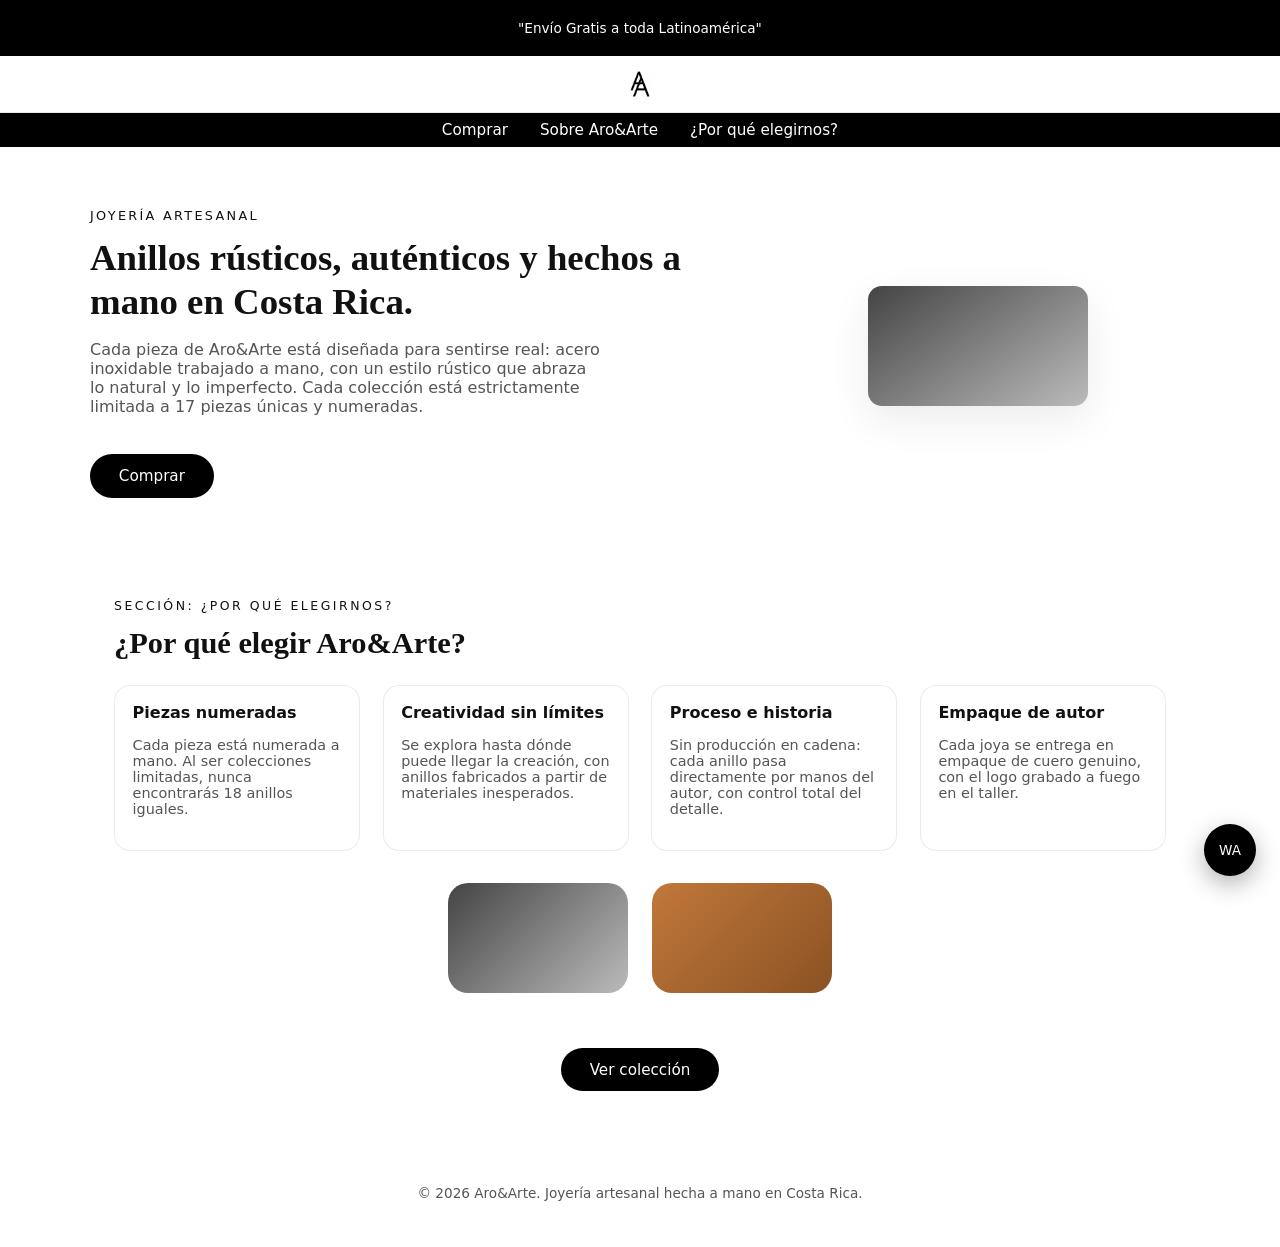
==== index.html @ f27d6332 "a" ====
<!DOCTYPE html>
<html lang="es">
<head>
  <meta charset="UTF-8" />
  <meta name="viewport" content="width=device-width, initial-scale=1" />
  <title>Aro&Arte - Joyería artesanal</title>
  <link rel="stylesheet" href="css/styles.css" />
</head>
<body>
  <header class="top-banner">
    <p>"Envío Gratis a toda Latinoamérica"</p>
  </header>

  <header class="main-header">
    <button class="nav-toggle" aria-label="Abrir menú">
      <span></span><span></span><span></span>
    </button>

    <a href="index.html#hero" class="brand-logo">
      <img src="img/logo-aroarte.jpg" alt="Aro&Arte" />
    </a>
  </header>



  <nav class="main-nav" aria-label="Navegación principal">
    <a href="comprar.html#catalogo" class="nav-link">Comprar</a>
    <a href="sobre.html#sobre" class="nav-link">Sobre Aro&Arte</a>
    <a href="por-que.html#por-que" class="nav-link">¿Por qué elegirnos?</a>
  </nav>

  <main>
<section class="hero" id="hero">
      <div class="hero-inner">
        <div class="hero-copy">
          <p class="hero-eyebrow">Joyería artesanal</p>
          <h1>Anillos rústicos, auténticos y hechos a mano en Costa Rica.</h1>
          <p class="hero-text">Cada pieza de Aro&Arte está diseñada para sentirse real: acero inoxidable trabajado a mano, con un estilo rústico que abraza lo natural y lo imperfecto. Cada colección está estrictamente limitada a 17 piezas únicas y numeradas.</p>
          <a href="#catalogo" class="btn-primary">Comprar</a>
        </div>
        <div class="hero-media">
          <div class="ring-hero"></div>
        </div>
      </div>
    </section>
<section class="por-que" id="por-que">
      <header class="section-header">
        <p class="section-eyebrow">Sección: ¿Por qué elegirnos?</p>
        <h2>¿Por qué elegir Aro&Arte?</h2>
      </header>
      <div class="por-que-grid">
        <article class="reason-card">
          <h3>Piezas numeradas</h3>
          <p>Cada pieza está numerada a mano. Al ser colecciones limitadas, nunca encontrarás 18 anillos iguales.</p>
        </article>
        <article class="reason-card">
          <h3>Creatividad sin límites</h3>
          <p>Se explora hasta dónde puede llegar la creación, con anillos fabricados a partir de materiales inesperados.</p>
        </article>
        <article class="reason-card">
          <h3>Proceso e historia</h3>
          <p>Sin producción en cadena: cada anillo pasa directamente por manos del autor, con control total del detalle.</p>
        </article>
        <article class="reason-card">
          <h3>Empaque de autor</h3>
          <p>Cada joya se entrega en empaque de cuero genuino, con el logo grabado a fuego en el taller.</p>
        </article>
      </div>
      <div class="por-que-media">
        <div class="por-que-ring"></div>
        <div class="por-que-pouch"></div>
      </div>
      <div class="por-que-cta">
        <a href="comprar.html" class="btn-primary">Ver colección</a>
      </div>
    </section>  </main>

  <a href="https://wa.me/" class="whatsapp-float" aria-label="Cotizar por WhatsApp">WA</a>

  <footer class="site-footer">
    <p>© 2026 Aro&Arte. Joyería artesanal hecha a mano en Costa Rica.</p>
  </footer>

  <script src="js/main.js"></script>
</body>
</html>
---- css/styles.css ----
/* Blanco y negro minimalista y responsive */
:root {
  --bg-main: #ffffff;
  --bg-alt: #f7f7f7;
  --color-text: #111111;
  --color-muted: #555555;
  --accent: #000000;
  --accent-soft: #222222;
  --border-soft: rgba(0,0,0,0.08);
  --radius-sm: 8px;
  --radius-md: 14px;
  --radius-full: 999px;
  --shadow-soft: 0 14px 40px rgba(0,0,0,0.08);
}

* { box-sizing: border-box; }
html, body { margin: 0; padding: 0; }
body {
  font-family: system-ui, -apple-system, BlinkMacSystemFont, "Segoe UI", sans-serif;
  background-color: var(--bg-main);
  color: var(--color-text);
}
img { max-width: 100%; display: block; }

.top-banner {
  background: #000000;
  color: #ffffff;
  text-align: center;
  font-size: 0.85rem;
  padding: 0.4rem 1rem;
}

.main-header {
  display: flex;
  align-items: center;
  justify-content: center;   /* logo centrado */
  padding: 0.75rem 1.5rem;
  border-bottom: 1px solid var(--border-soft);
  position: relative;        /* para posicionar el hamburguer */
}

.brand-logo img {
  height: 32px;
  display: block;
}

.nav-toggle {
  border: none;
  background: transparent;
  display: inline-flex;
  flex-direction: column;
  gap: 4px;
  padding: 4px;
  cursor: pointer;
  position: absolute;
  left: 1.5rem;
}

.nav-toggle span {
  width: 20px;
  height: 2px;
  background: #000000;
}

/* Solo en móvil */
@media (min-width: 769px) {
  .nav-toggle {
    display: none;
  }
}

.brand-mark {
  font-family: "Times New Roman", serif;
  font-size: 1.4rem;
  letter-spacing: 0.2em;
}

.header-actions { display: flex; gap: 0.5rem; }
.icon-btn {
  width: 32px;
  height: 32px;
  border-radius: 999px;
  border: 1px solid var(--border-soft);
  display: flex;
  align-items: center;
  justify-content: center;
  background: #ffffff;
  cursor: pointer;
}

.main-nav {
  display: flex;
  justify-content: center;
  gap: 2rem;
  padding: 0.5rem 1rem;
  background: #000000;
}

.nav-link {
  color: #ffffff;
  text-decoration: none;
  font-size: 0.95rem;
}

.hero {
  padding: 3rem 1.5rem 2.5rem;
}
.hero-inner {
  max-width: 1100px;
  margin: 0 auto;
  display: grid;
  grid-template-columns: minmax(0, 3fr) minmax(0, 2fr);
  gap: 2.5rem;
  align-items: center;
}
.hero-eyebrow {
  text-transform: uppercase;
  letter-spacing: 0.18em;
  font-size: 0.8rem;
}
.hero h1 {
  font-family: "Georgia", "Times New Roman", serif;
  font-size: 2.3rem;
  line-height: 1.2;
  margin: 0.5rem 0 1rem;
}
.hero-text {
  font-size: 1rem;
  color: var(--color-muted);
  max-width: 32rem;
}

.btn-primary {
  display: inline-flex;
  align-items: center;
  justify-content: center;
  padding: 0.8rem 1.8rem;
  border-radius: var(--radius-full);
  background: #000000;
  color: #ffffff;
  text-decoration: none;
  font-size: 0.95rem;
  margin-top: 1.4rem;
}

.hero-media {
  display: flex;
  justify-content: center;
}
.ring-hero {
  width: 220px;
  height: 120px;
  border-radius: var(--radius-md);
  background: linear-gradient(145deg, #444444, #bbbbbb);
  box-shadow: var(--shadow-soft);
}

.section-header {
  max-width: 1100px;
  margin: 0 auto 1.5rem;
  padding: 0 1.5rem;
}
.section-eyebrow {
  text-transform: uppercase;
  letter-spacing: 0.2em;
  font-size: 0.78rem;
}
.section-header h2 {
  font-family: "Georgia", "Times New Roman", serif;
  font-size: 1.9rem;
  margin: 0.3rem 0 0.3rem;
}
.section-note {
  font-size: 0.9rem;
  color: var(--color-muted);
}

.catalogo {
  padding: 2.5rem 0 3rem;
  background: #ffffff;
}

.catalogo-filters {
  max-width: 1100px;
  margin: 0 auto 1.5rem;
  padding: 0 1.5rem;
  display: flex;
  gap: 0.7rem;
  flex-wrap: wrap;
}
.filter-pill {
  border-radius: var(--radius-full);
  border: 1px solid var(--border-soft);
  padding: 0.4rem 1rem;
  font-size: 0.85rem;
  background: #ffffff;
  cursor: pointer;
}
.filter-pill.is-active {
  background: #000000;
  color: #ffffff;
}

.catalogo-grid {
  max-width: 1100px;
  margin: 0 auto;
  padding: 0 1.5rem;
  display: grid;
  grid-template-columns: repeat(4, minmax(0, 1fr));
  gap: 1.5rem;
}

.producto-card {
  background: #ffffff;
  border-radius: 18px;
  box-shadow: var(--shadow-soft);
  padding: 1.3rem 1.3rem 1.4rem;
  display: flex;
  flex-direction: column;
  gap: 0.9rem;
}
.producto-media {
  width: 100%;
  aspect-ratio: 4/3;
  border-radius: 16px;
  background: radial-gradient(circle at 30% 20%, #f7f7f7, #dddddd);
}
/* Cada clase media-* puede luego recibir background-image:url(...) */

.producto-body h3 {
  font-family: "Georgia", "Times New Roman", serif;
  font-size: 1.1rem;
  margin: 0;
}
.producto-body p {
  margin: 0.35rem 0;
  font-size: 0.9rem;
}
.producto-meta {
  font-size: 0.85rem;
  color: var(--color-muted);
}

.btn-outline {
  width: 100%;
  padding: 0.6rem 1rem;
  border-radius: var(--radius-full);
  border: 1px solid var(--border-soft);
  background: #ffffff;
  cursor: pointer;
  font-size: 0.9rem;
}

.tallas {
  max-width: 1100px;
  margin: 2.3rem auto 0;
  padding: 0 1.5rem;
}
.tallas h3 {
  font-size: 1.1rem;
}
.tallas p {
  font-size: 0.9rem;
  color: var(--color-muted);
}

.sobre {
  padding: 3rem 0 3rem;
  background: var(--bg-alt);
}
.sobre-inner {
  max-width: 900px;
  margin: 0 auto;
  padding: 0 1.5rem;
  display: grid;
  grid-template-columns: minmax(0, 1.3fr) minmax(0, 2fr);
  gap: 2rem;
  align-items: center;
}
.sobre-media {
  width: 100%;
  aspect-ratio: 3/4;
  border-radius: 14px;
  background: radial-gradient(circle at 30% 20%, #ffe2b5, #f0c59a);
}
.sobre-copy p {
  font-size: 0.95rem;
  color: var(--color-muted);
}

.por-que {
  padding: 3rem 0 3.5rem;
  background: #ffffff;
}
.por-que-grid {
  max-width: 1100px;
  margin: 0 auto 2rem;
  padding: 0 1.5rem;
  display: grid;
  grid-template-columns: repeat(4, minmax(0, 1fr));
  gap: 1.4rem;
}
.reason-card {
  background: #ffffff;
  border-radius: 16px;
  border: 1px solid var(--border-soft);
  padding: 1.1rem 1.1rem 1.2rem;
}
.reason-card h3 {
  font-size: 1rem;
  margin: 0 0 0.4rem;
}
.reason-card p {
  font-size: 0.9rem;
  color: var(--color-muted);
}

.por-que-media {
  max-width: 900px;
  margin: 0 auto;
  padding: 0 1.5rem;
  display: flex;
  gap: 1.5rem;
  justify-content: center;
}
.por-que-ring,
.por-que-pouch {
  width: 180px;
  height: 110px;
  border-radius: 20px;
}
.por-que-ring {
  background: linear-gradient(135deg, #444444, #bbbbbb);
}
.por-que-pouch {
  background: linear-gradient(135deg, #c1783a, #8b5224);
}

.por-que-cta {
  text-align: center;
  margin-top: 2rem;
}

.whatsapp-float {
  position: fixed;
  bottom: 1.5rem;
  right: 1.5rem;
  width: 52px;
  height: 52px;
  border-radius: 50%;
  background-color: #000000;
  color: #ffffff;
  display: flex;
  align-items: center;
  justify-content: center;
  box-shadow: 0 8px 24px rgba(0,0,0,0.3);
  text-decoration: none;
  font-size: 0.85rem;
}

.site-footer {
  padding: 1.5rem 1.5rem 2rem;
  text-align: center;
  font-size: 0.85rem;
  color: var(--color-muted);
}

/* Responsive */
@media (max-width: 1024px) {
  .catalogo-grid {
    grid-template-columns: repeat(3, minmax(0, 1fr));
  }
  .por-que-grid {
    grid-template-columns: repeat(2, minmax(0, 1fr));
  }
}

@media (max-width: 768px) {
  .hero-inner {
    grid-template-columns: minmax(0, 1fr);
  }
  .catalogo-grid {
    grid-template-columns: repeat(2, minmax(0, 1fr));
  }
  .sobre-inner {
    grid-template-columns: minmax(0, 1fr);
  }
  .por-que-grid {
    grid-template-columns: minmax(0, 1fr);
  }
  .main-nav {
    overflow-x: auto;
  }
}

@media (max-width: 480px) {
  .catalogo-grid {
    grid-template-columns: minmax(0, 1fr);
  }
}

.brand-logo img {
  height: 32px;       /* ajusta según se vea mejor */
  display: block;
}
.media-onda {
  background-image: url("img/hero-ring.jpg");
  background-size: cover;
  background-position: center;
}
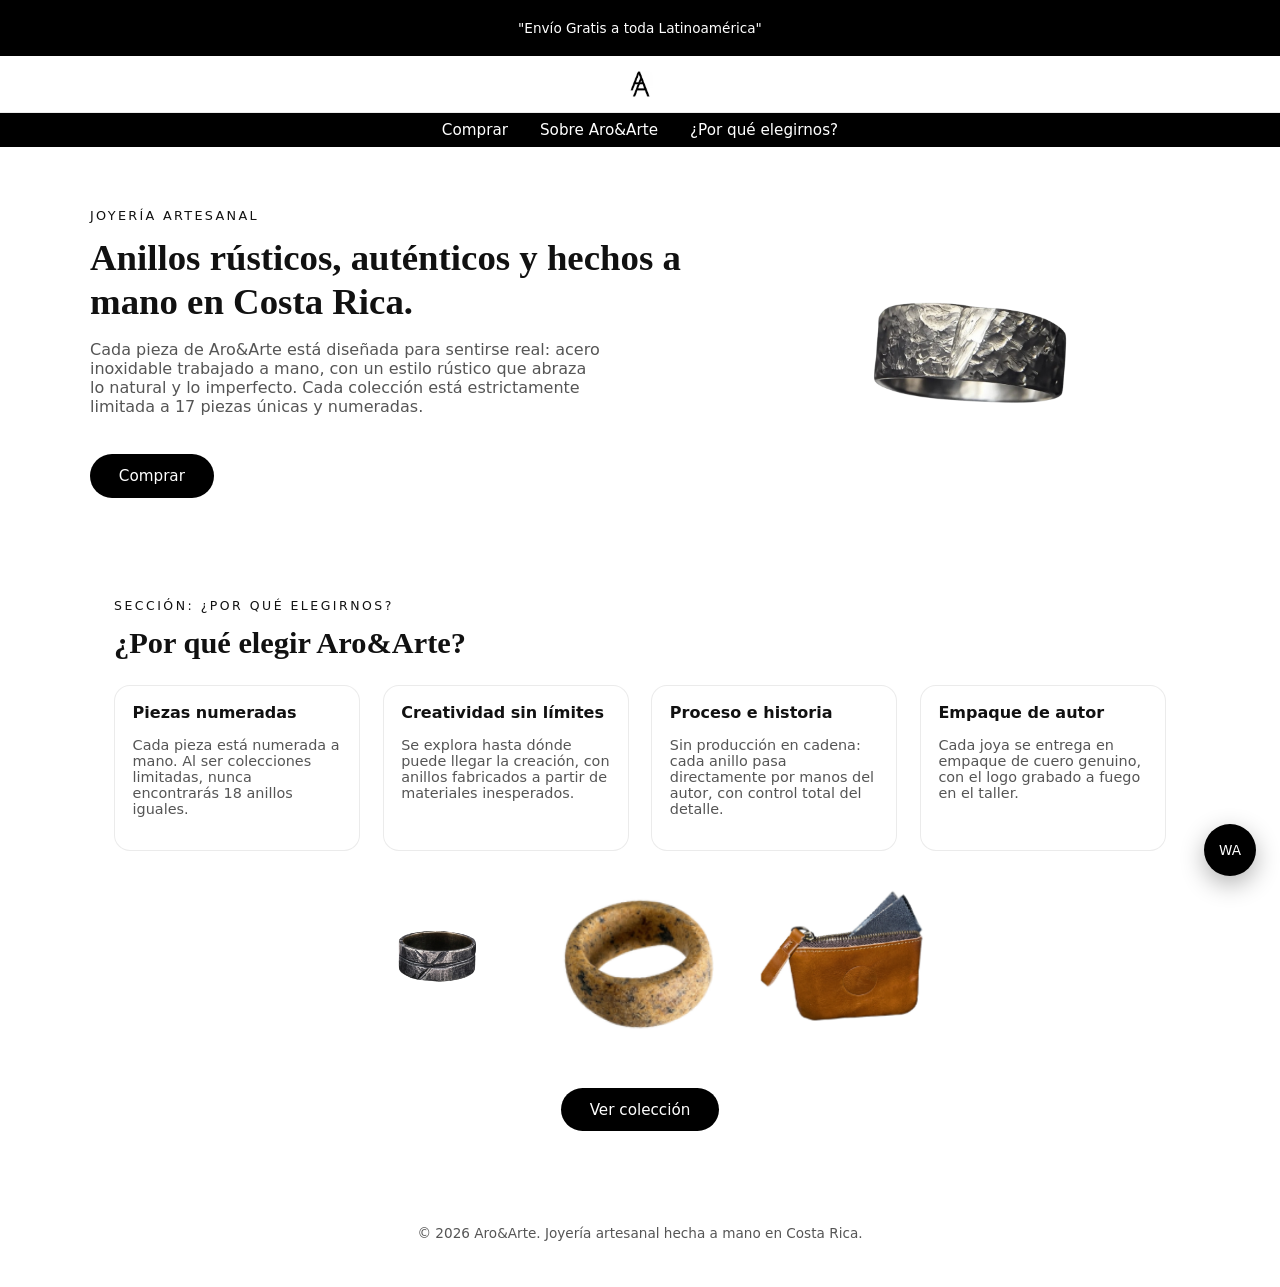
==== commit 30a3e570: "creo que R" ====
--- a/index.html
+++ b/index.html
@@ -20,7 +20,13 @@
       <img src="img/logo-aroarte.jpg" alt="Aro&Arte" />
     </a>
   </header>
-
+<nav class="mobile-menu" aria-label="Menú móvil">
+  <ul>
+    <li><a href="comprar.html#catalogo">Comprar</a></li>
+    <li><a href="sobre.html#sobre">Sobre Aro&Arte</a></li>
+    <li><a href="por-que.html#por-que">¿Por qué elegirnos?</a></li>
+  </ul>
+</nav>
 
 
   <nav class="main-nav" aria-label="Navegación principal">
@@ -36,7 +42,7 @@
           <p class="hero-eyebrow">Joyería artesanal</p>
           <h1>Anillos rústicos, auténticos y hechos a mano en Costa Rica.</h1>
           <p class="hero-text">Cada pieza de Aro&Arte está diseñada para sentirse real: acero inoxidable trabajado a mano, con un estilo rústico que abraza lo natural y lo imperfecto. Cada colección está estrictamente limitada a 17 piezas únicas y numeradas.</p>
-          <a href="#catalogo" class="btn-primary">Comprar</a>
+          <a href="comprar.html#catalogo" class="btn-primary">Comprar</a>
         </div>
         <div class="hero-media">
           <div class="ring-hero"></div>
@@ -66,12 +72,15 @@
           <p>Cada joya se entrega en empaque de cuero genuino, con el logo grabado a fuego en el taller.</p>
         </article>
       </div>
-      <div class="por-que-media">
-        <div class="por-que-ring"></div>
-        <div class="por-que-pouch"></div>
-      </div>
+      
+<div class="por-que-media">
+  <div class="por-que-item por-que-15"></div>
+  <div class="por-que-item por-que-anesp"></div>
+  <div class="por-que-item por-que-sobre"></div>
+</div>
+
       <div class="por-que-cta">
-        <a href="comprar.html" class="btn-primary">Ver colección</a>
+        <a href="comprar.html#catalogo" class="btn-primary">Ver colección</a>
       </div>
     </section>  </main>
 
--- a/css/styles.css
+++ b/css/styles.css
@@ -36,7 +36,7 @@
   justify-content: center;   /* logo centrado */
   padding: 0.75rem 1.5rem;
   border-bottom: 1px solid var(--border-soft);
-  position: relative;        /* para posicionar el hamburguer */
+  position: relative;
 }
 
 .brand-logo img {
@@ -44,6 +44,7 @@
   display: block;
 }
 
+/* Hamburguer a la derecha */
 .nav-toggle {
   border: none;
   background: transparent;
@@ -53,7 +54,7 @@
   padding: 4px;
   cursor: pointer;
   position: absolute;
-  left: 1.5rem;
+  right: 1.5rem;             /* lado derecho del header */
 }
 
 .nav-toggle span {
@@ -88,6 +89,7 @@
   cursor: pointer;
 }
 
+/* Barra desktop (igual que antes) */
 .main-nav {
   display: flex;
   justify-content: center;
@@ -100,6 +102,13 @@
   color: #ffffff;
   text-decoration: none;
   font-size: 0.95rem;
+}
+
+/* En móvil ocultamos la barra y usaremos el menú hamburguer */
+@media (max-width: 768px) {
+  .main-nav {
+    display: none;
+  }
 }
 
 .hero {
@@ -151,8 +160,10 @@
   width: 220px;
   height: 120px;
   border-radius: var(--radius-md);
-  background: linear-gradient(145deg, #444444, #bbbbbb);
-  box-shadow: var(--shadow-soft);
+  background-image: url("../img/16bg.jpg");  /* ojo: ../ porque styles.css está dentro de css/ */
+  background-size: cover;
+  background-position: center;
+   
 }
 
 .section-header {
@@ -279,9 +290,11 @@
 }
 .sobre-media {
   width: 100%;
-  aspect-ratio: 3/4;
+  aspect-ratio: 2/2;
   border-radius: 14px;
-  background: radial-gradient(circle at 30% 20%, #ffe2b5, #f0c59a);
+  background-image: url("../img/imagennino.jpg");
+  background-size: cover;
+  background-position: center;
 }
 .sobre-copy p {
   font-size: 0.95rem;
@@ -322,6 +335,35 @@
   display: flex;
   gap: 1.5rem;
   justify-content: center;
+}
+
+.por-que-item {
+  width: 180px;
+  height: 150px;
+  border-radius: 0px;
+  background-size: cover;
+  background-position: center;
+}
+/* 1) Imagen 15.jpg */
+.por-que-15 {
+  background-image: url("../img/15.jpg");
+}
+
+/* 2) Imagen anesp.jpg */
+.por-que-anesp {
+  background-image: url("../img/anesp.jpg");
+}
+
+/* 3) Imagen sobre.jpg */
+.por-que-sobre {
+  background-image: url("../img/sobre.jpg");
+}
+
+@media (max-width: 768px) {
+  .por-que-media {
+    flex-direction: column;
+    align-items: center;
+  }
 }
 .por-que-ring,
 .por-que-pouch {
@@ -407,4 +449,161 @@
   background-image: url("img/hero-ring.jpg");
   background-size: cover;
   background-position: center;
+}
+
+
+.main-nav {
+  display: flex;
+  justify-content: center;
+  gap: 2rem;
+  padding: 0.5rem 1rem;
+  background: #000000;
+}
+
+.nav-link {
+  color: #ffffff;
+  text-decoration: none;
+  font-size: 0.95rem;
+}
+
+/* En móvil ocultamos la barra y usaremos el menú hamburguer */
+@media (max-width: 768px) {
+  .main-nav {
+    display: none;
+  }
+}
+
+
+/* Overlay móvil profesional */
+.mobile-menu {
+  position: fixed;
+  inset: 0;                      /* top/right/bottom/left: 0 */
+  background: rgba(0, 0, 0, 0.94);
+  color: #ffffff;
+  display: none;                 /* se controla con JS */
+  z-index: 1000;
+}
+
+.mobile-menu ul {
+  list-style: none;
+  margin: 0;
+  padding: 0;
+  height: 100%;
+  display: flex;
+  flex-direction: column;
+  justify-content: center;
+  align-items: center;
+  gap: 1.2rem;
+}
+
+.mobile-menu a {
+  color: #ffffff;
+  text-decoration: none;
+  font-size: 1.1rem;
+  letter-spacing: 0.05em;
+}
+
+/* En móvil: ocultar barra y usar overlay */
+@media (max-width: 768px) {
+  .main-nav {
+    display: none;
+  }
+}
+ 
+
+.media-onda {
+  background-image: url("../img/1.jpg");
+  background-size: cover;
+  background-position: center;
+}
+
+.media-everest {
+  background-image: url("../img/2.jpg");
+  background-size: cover;
+  background-position: center;
+}
+
+.media-lesus {
+  background-image: url("../img/3.jpg");
+  background-size: cover;
+  background-position: center;
+}
+
+.media-eterno {
+  background-image: url("../img/4.jpg");
+  background-size: cover;
+  background-position: center;
+}
+
+.media-neo {
+  background-image: url("../img/5.jpg");
+  background-size: cover;
+  background-position: center;
+}
+
+.media-prisma {
+  background-image: url("../img/6.jpg");
+  background-size: cover;
+  background-position: center;
+}
+
+.media-vertice {
+  background-image: url("../img/7.jpg");
+  background-size: cover;
+  background-position: center;
+}
+
+.media-encrucijada {
+  background-image: url("../img/8.jpg");
+  background-size: cover;
+  background-position: center;
+}
+
+/* y así hasta el anillo 15 */
+.media-9 {
+  background-image: url("../img/9.jpg");
+  background-size: cover;
+  background-position: center;
+}
+
+.media-10 {
+  background-image: url("../img/10.jpg");
+  background-size: cover;
+  background-position: center;
+}
+
+.media-11 {
+  background-image: url("../img/11.jpg");
+  background-size: cover;
+  background-position: center;
+}
+
+.media-12 {
+  background-image: url("../img/12.jpg");
+  background-size: cover;
+  background-position: center;
+}
+
+.media-13 {
+  background-image: url("../img/13.jpg");
+  background-size: cover;
+  background-position: center;
+}
+
+.media-14 {
+  background-image: url("../img/14.jpg");
+  background-size: cover;
+  background-position: center;
+}
+
+.media-15 {
+  background-image: url("../img/15.jpg");
+  background-size: cover;
+  background-position: center;
+}
+
+.media-16 {
+  background-image: url("../img/16.jpg");
+  background-size: cover;
+  background-position: center;
 }
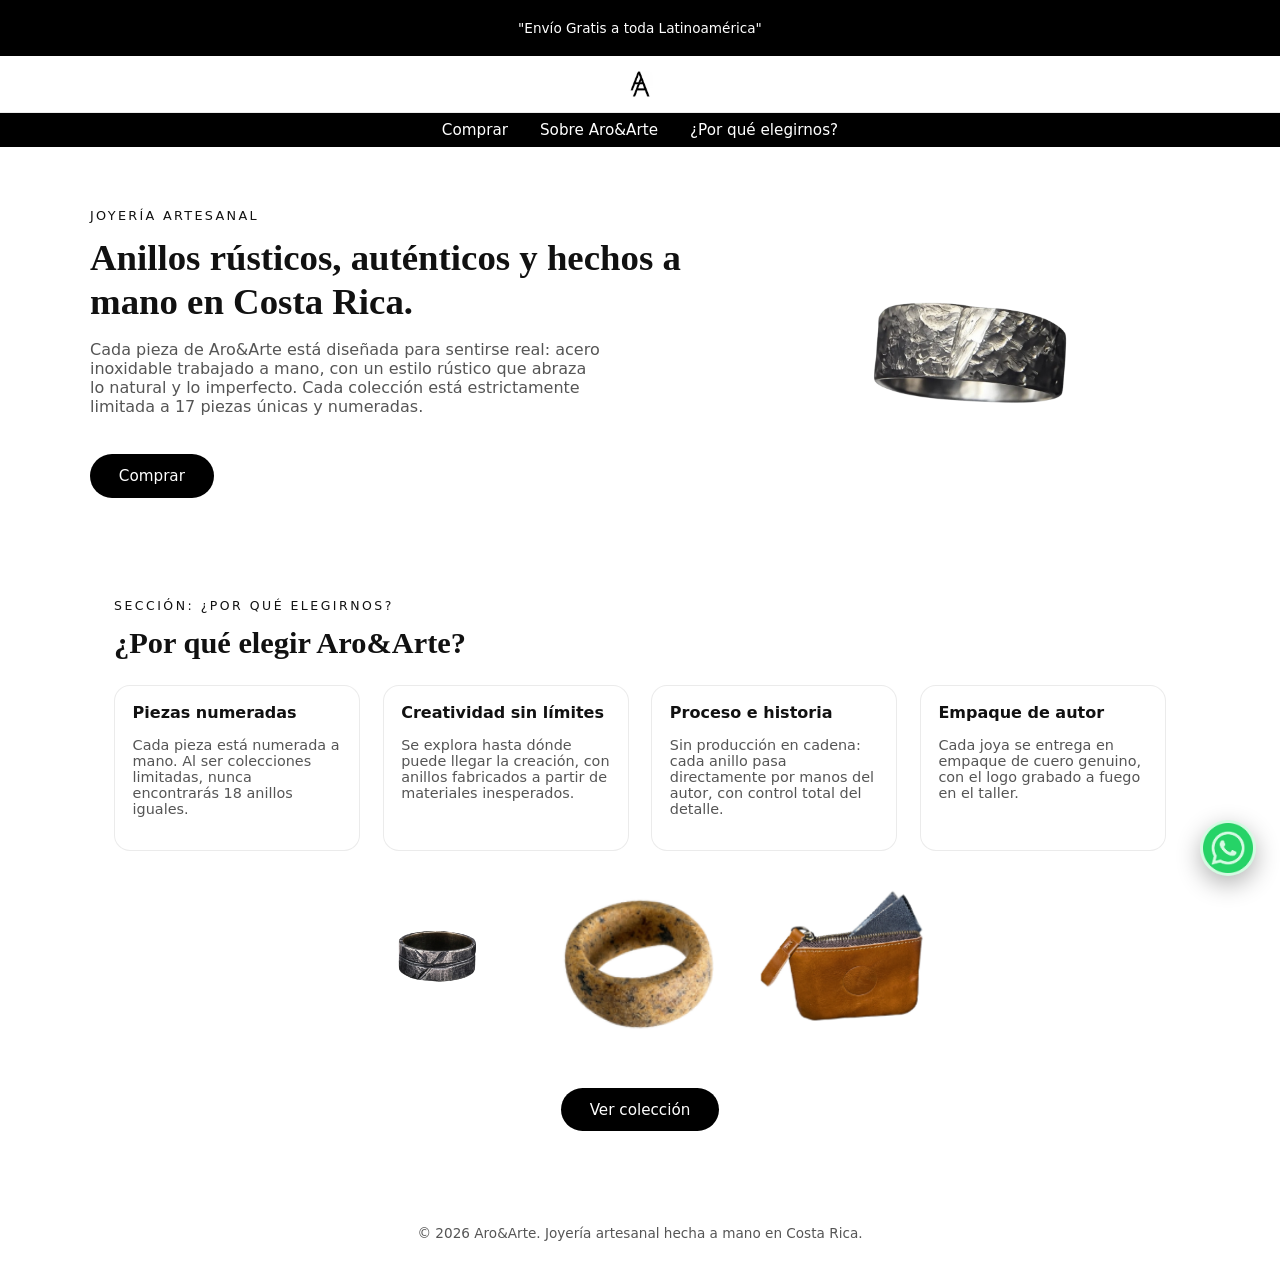
==== commit 5ff0f6aa: "ERREEEEEEEEEEE" ====
--- a/index.html
+++ b/index.html
@@ -84,7 +84,9 @@
       </div>
     </section>  </main>
 
-  <a href="https://wa.me/" class="whatsapp-float" aria-label="Cotizar por WhatsApp">WA</a>
+<a href="https://wa.me/50660121581" class="whatsapp-float" aria-label="Cotizar por WhatsApp">
+  <img src="img/logowhats.jpg" alt="WhatsApp" />
+</a>
 
   <footer class="site-footer">
     <p>© 2026 Aro&Arte. Joyería artesanal hecha a mano en Costa Rica.</p>
--- a/css/styles.css
+++ b/css/styles.css
@@ -387,17 +387,21 @@
   position: fixed;
   bottom: 1.5rem;
   right: 1.5rem;
-  width: 52px;
-  height: 52px;
+  width: 56px;
+  height: 56px;
   border-radius: 50%;
-  background-color: #000000;
-  color: #ffffff;
+  background-color: #0ce95d2d;      /* opcional, puedes poner transparente */
   display: flex;
   align-items: center;
   justify-content: center;
-  box-shadow: 0 8px 24px rgba(0,0,0,0.3);
+  box-shadow: 0 8px 24px rgba(0, 0, 0, 0.3);
   text-decoration: none;
-  font-size: 0.85rem;
+}
+
+.whatsapp-float img {
+  width: 50PX;                    /* ajusta según tamaño del logo */
+  height: 50PX;
+  display: block;
 }
 
 .site-footer {
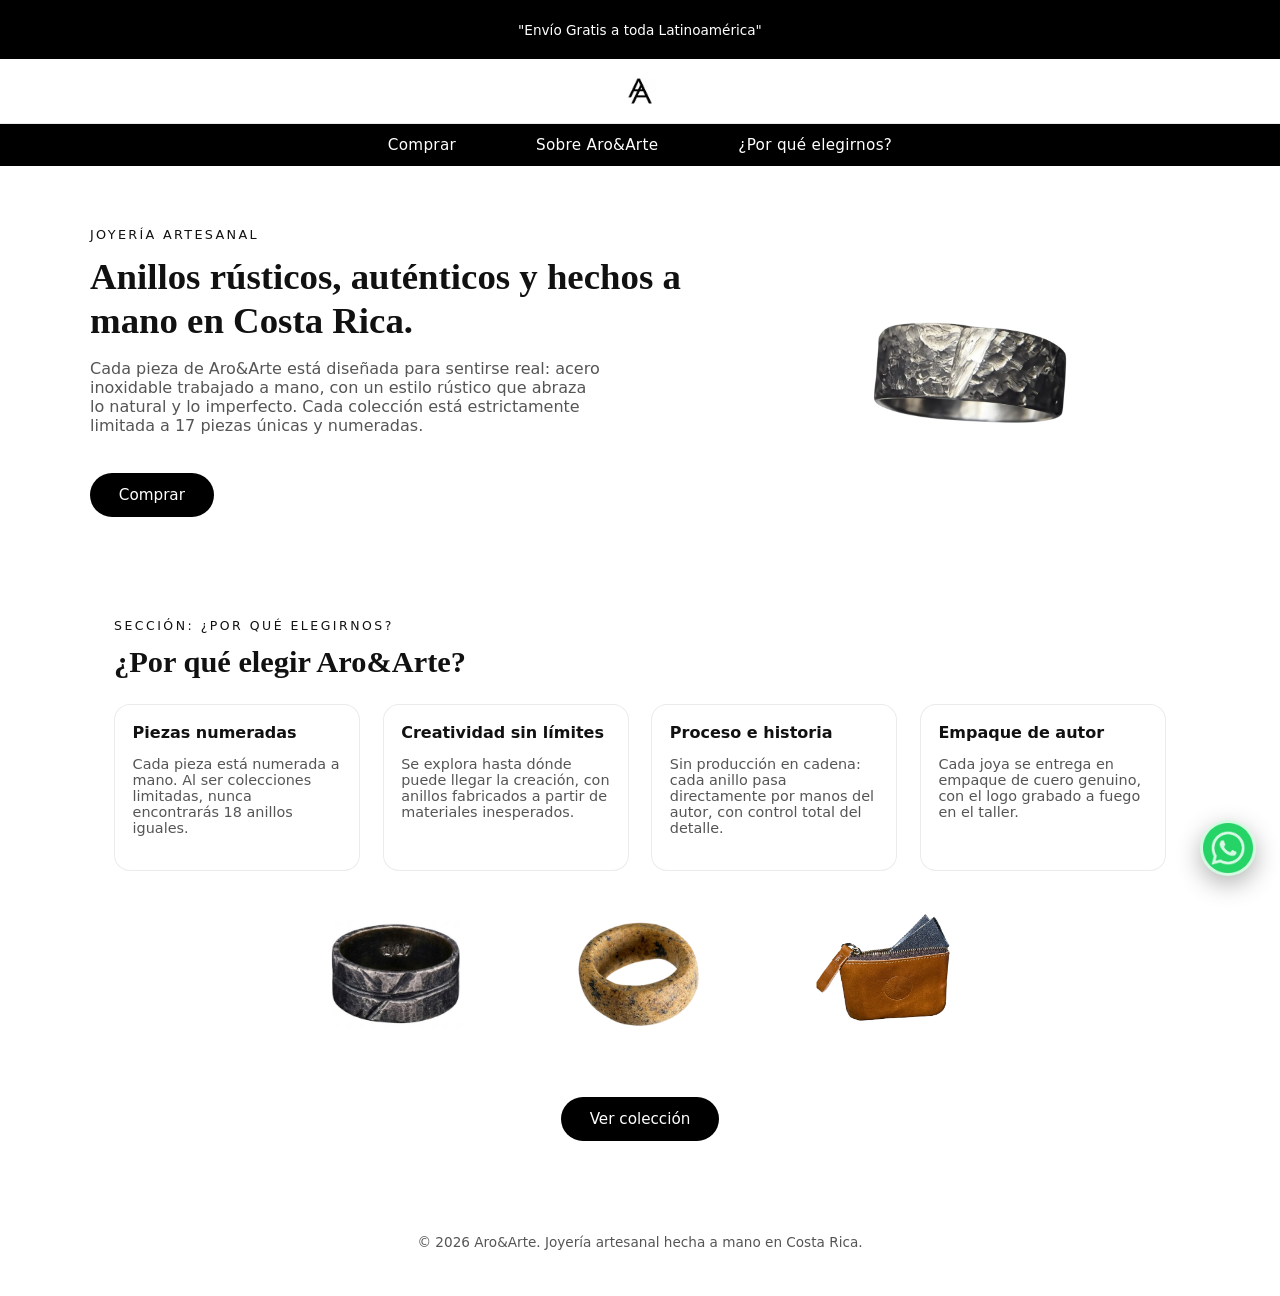
==== commit cfafbdf4: "Erre" ====
--- a/index.html
+++ b/index.html
@@ -17,7 +17,7 @@
     </button>
 
     <a href="index.html#hero" class="brand-logo">
-      <img src="img/logo-aroarte.jpg" alt="Aro&Arte" />
+      <img src="img/logo-aroarte.jpg" alt="Aro&Arte" / height="30" width="32">
     </a>
   </header>
 <nav class="mobile-menu" aria-label="Menú móvil">
--- a/css/styles.css
+++ b/css/styles.css
@@ -27,14 +27,14 @@
   color: #ffffff;
   text-align: center;
   font-size: 0.85rem;
-  padding: 0.4rem 1rem;
+  padding: 0.5rem 1rem;
 }
 
 .main-header {
   display: flex;
   align-items: center;
   justify-content: center;   /* logo centrado */
-  padding: 0.75rem 1.5rem;
+  padding: 1rem 1.5rem;
   border-bottom: 1px solid var(--border-soft);
   position: relative;
 }
@@ -93,15 +93,16 @@
 .main-nav {
   display: flex;
   justify-content: center;
-  gap: 2rem;
-  padding: 0.5rem 1rem;
-  background: #000000;
+  gap: 3rem;
+  padding: 0.7rem 2.5rem;
+  background: #020202;
 }
 
 .nav-link {
-  color: #ffffff;
+  color: #000000;
   text-decoration: none;
   font-size: 0.95rem;
+  letter-spacing: 0.02em;
 }
 
 /* En móvil ocultamos la barra y usaremos el menú hamburguer */
@@ -177,7 +178,7 @@
   font-size: 0.78rem;
 }
 .section-header h2 {
-  font-family: "Georgia", "Times New Roman", serif;
+  font-family: "Maharlika", "Maharlika";
   font-size: 1.9rem;
   margin: 0.3rem 0 0.3rem;
 }
@@ -337,24 +338,27 @@
   justify-content: center;
 }
 
+/* Todos los cuadros con el mismo tamaño */
 .por-que-item {
-  width: 180px;
-  height: 150px;
-  border-radius: 0px;
-  background-size: cover;
-  background-position: center;
-}
-/* 1) Imagen 15.jpg */
+  width: 220px;              /* ajusta aquí el ancho que quieres */
+  height: 140px;             /* y aquí el alto */
+  border-radius: 20px;
+  background-size: contain;  /* o cover si prefieres que llenen */
+  background-position: center;
+  background-repeat: no-repeat;
+}
+
+/* 1) 15.jpg */
 .por-que-15 {
-  background-image: url("../img/15.jpg");
-}
-
-/* 2) Imagen anesp.jpg */
+  background-image: url("../img/17.jpg");
+}
+
+/* 2) anesp.jpg */
 .por-que-anesp {
   background-image: url("../img/anesp.jpg");
 }
 
-/* 3) Imagen sobre.jpg */
+/* 3) sobre.jpg */
 .por-que-sobre {
   background-image: url("../img/sobre.jpg");
 }
@@ -459,8 +463,8 @@
 .main-nav {
   display: flex;
   justify-content: center;
-  gap: 2rem;
-  padding: 0.5rem 1rem;
+  gap: 5rem;
+  padding: 0.75rem 3rem;
   background: #000000;
 }
 
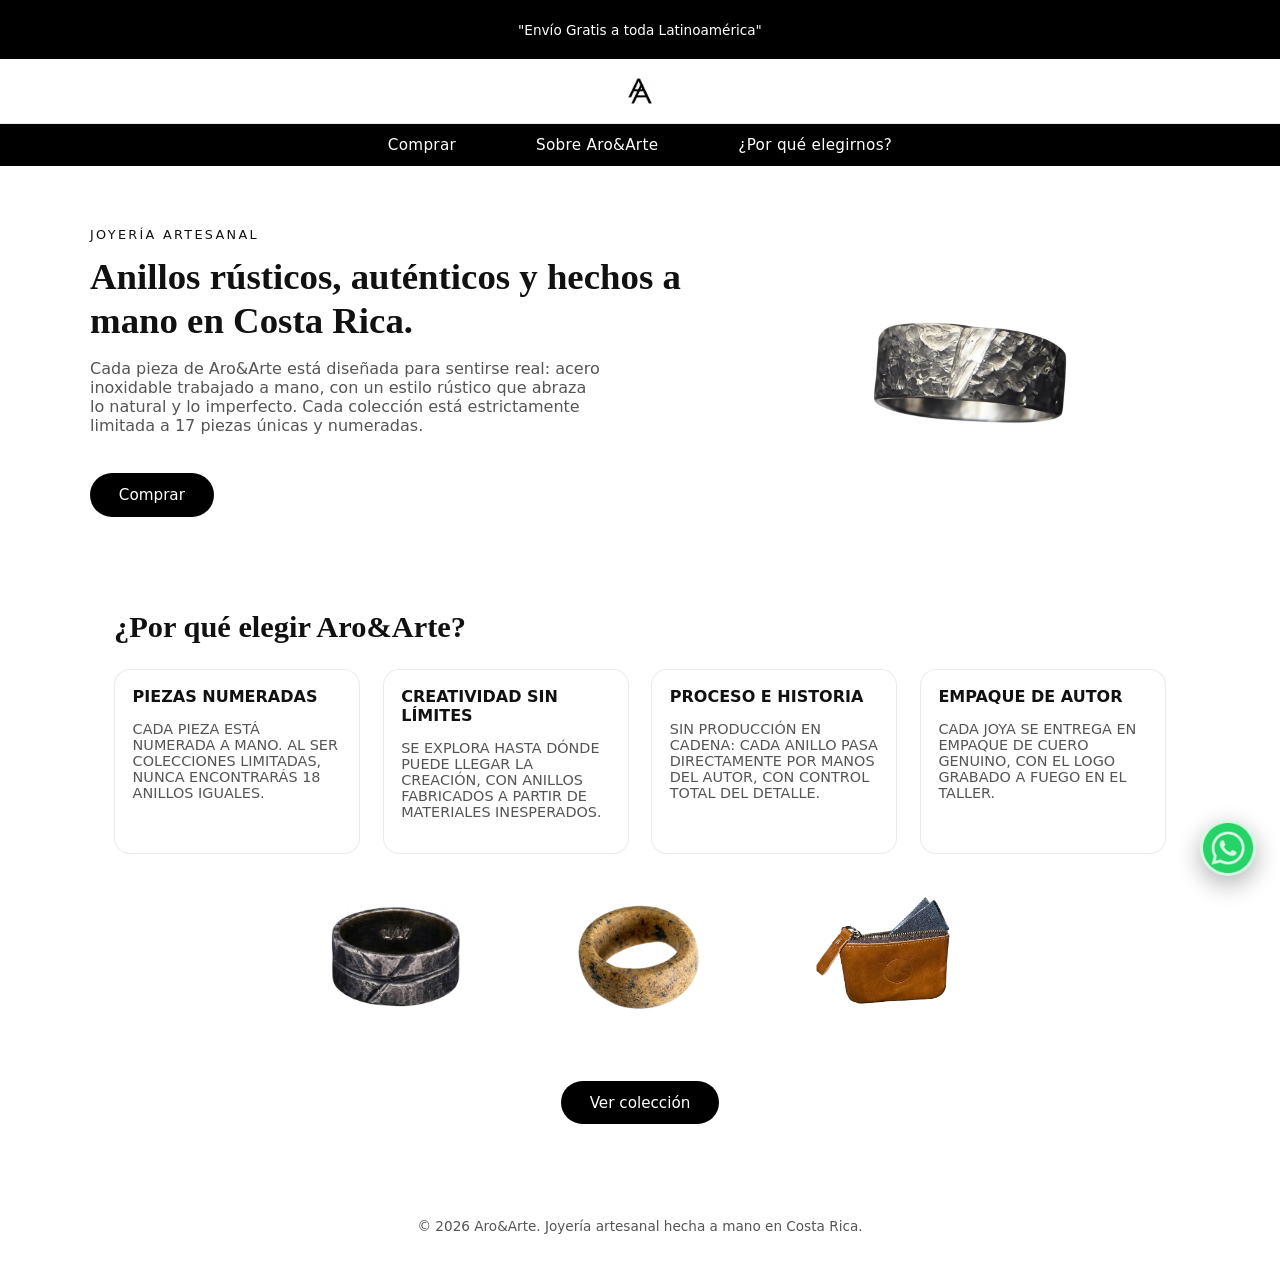
==== commit 10d50a23: "R" ====
--- a/index.html
+++ b/index.html
@@ -51,25 +51,25 @@
     </section>
 <section class="por-que" id="por-que">
       <header class="section-header">
-        <p class="section-eyebrow">Sección: ¿Por qué elegirnos?</p>
+    
         <h2>¿Por qué elegir Aro&Arte?</h2>
       </header>
-      <div class="por-que-grid">
+<div class="por-que-grid">
         <article class="reason-card">
-          <h3>Piezas numeradas</h3>
-          <p>Cada pieza está numerada a mano. Al ser colecciones limitadas, nunca encontrarás 18 anillos iguales.</p>
+          <h3>PIEZAS NUMERADAS</h3>
+          <p>CADA PIEZA ESTÁ NUMERADA A MANO. AL SER COLECCIONES LIMITADAS, NUNCA ENCONTRARÁS 18 ANILLOS IGUALES.</p>
         </article>
         <article class="reason-card">
-          <h3>Creatividad sin límites</h3>
-          <p>Se explora hasta dónde puede llegar la creación, con anillos fabricados a partir de materiales inesperados.</p>
+          <h3>CREATIVIDAD SIN LÍMITES</h3>
+          <p>SE EXPLORA HASTA DÓNDE PUEDE LLEGAR LA CREACIÓN, CON ANILLOS FABRICADOS A PARTIR DE MATERIALES INESPERADOS.</p>
         </article>
         <article class="reason-card">
-          <h3>Proceso e historia</h3>
-          <p>Sin producción en cadena: cada anillo pasa directamente por manos del autor, con control total del detalle.</p>
+          <h3>PROCESO E HISTORIA</h3>
+          <p>SIN PRODUCCIÓN EN CADENA: CADA ANILLO PASA DIRECTAMENTE POR MANOS DEL AUTOR, CON CONTROL TOTAL DEL DETALLE.</p>
         </article>
         <article class="reason-card">
-          <h3>Empaque de autor</h3>
-          <p>Cada joya se entrega en empaque de cuero genuino, con el logo grabado a fuego en el taller.</p>
+          <h3>EMPAQUE DE AUTOR</h3>
+          <p>CADA JOYA SE ENTREGA EN EMPAQUE DE CUERO GENUINO, CON EL LOGO GRABADO A FUEGO EN EL TALLER.</p>
         </article>
       </div>
       
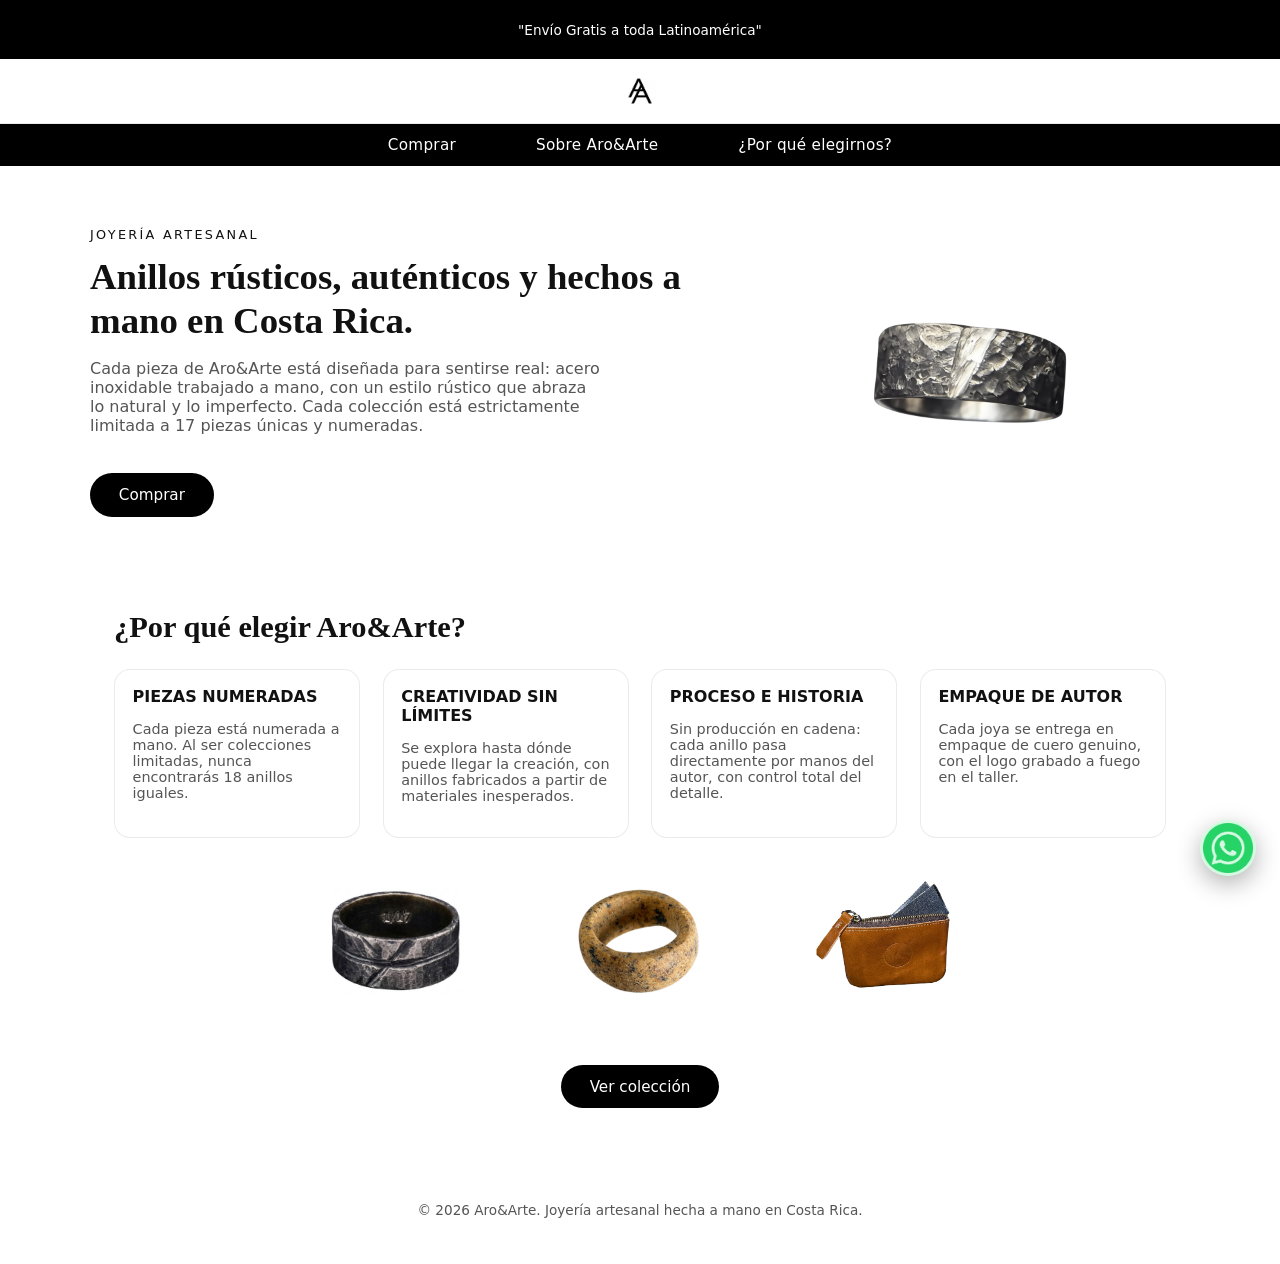
==== commit 56756efe: "w" ====
--- a/index.html
+++ b/index.html
@@ -57,19 +57,19 @@
 <div class="por-que-grid">
         <article class="reason-card">
           <h3>PIEZAS NUMERADAS</h3>
-          <p>CADA PIEZA ESTÁ NUMERADA A MANO. AL SER COLECCIONES LIMITADAS, NUNCA ENCONTRARÁS 18 ANILLOS IGUALES.</p>
+          <p>Cada pieza está numerada a mano. Al ser colecciones limitadas, nunca encontrarás 18 anillos iguales.</p>
         </article>
         <article class="reason-card">
           <h3>CREATIVIDAD SIN LÍMITES</h3>
-          <p>SE EXPLORA HASTA DÓNDE PUEDE LLEGAR LA CREACIÓN, CON ANILLOS FABRICADOS A PARTIR DE MATERIALES INESPERADOS.</p>
+          <p>Se explora hasta dónde puede llegar la creación, con anillos fabricados a partir de materiales inesperados.</p>
         </article>
         <article class="reason-card">
           <h3>PROCESO E HISTORIA</h3>
-          <p>SIN PRODUCCIÓN EN CADENA: CADA ANILLO PASA DIRECTAMENTE POR MANOS DEL AUTOR, CON CONTROL TOTAL DEL DETALLE.</p>
+          <p>Sin producción en cadena: cada anillo pasa directamente por manos del autor, con control total del detalle.</p>
         </article>
         <article class="reason-card">
           <h3>EMPAQUE DE AUTOR</h3>
-          <p>CADA JOYA SE ENTREGA EN EMPAQUE DE CUERO GENUINO, CON EL LOGO GRABADO A FUEGO EN EL TALLER.</p>
+          <p>Cada joya se entrega en empaque de cuero genuino, con el logo grabado a fuego en el taller.</p>
         </article>
       </div>
       
